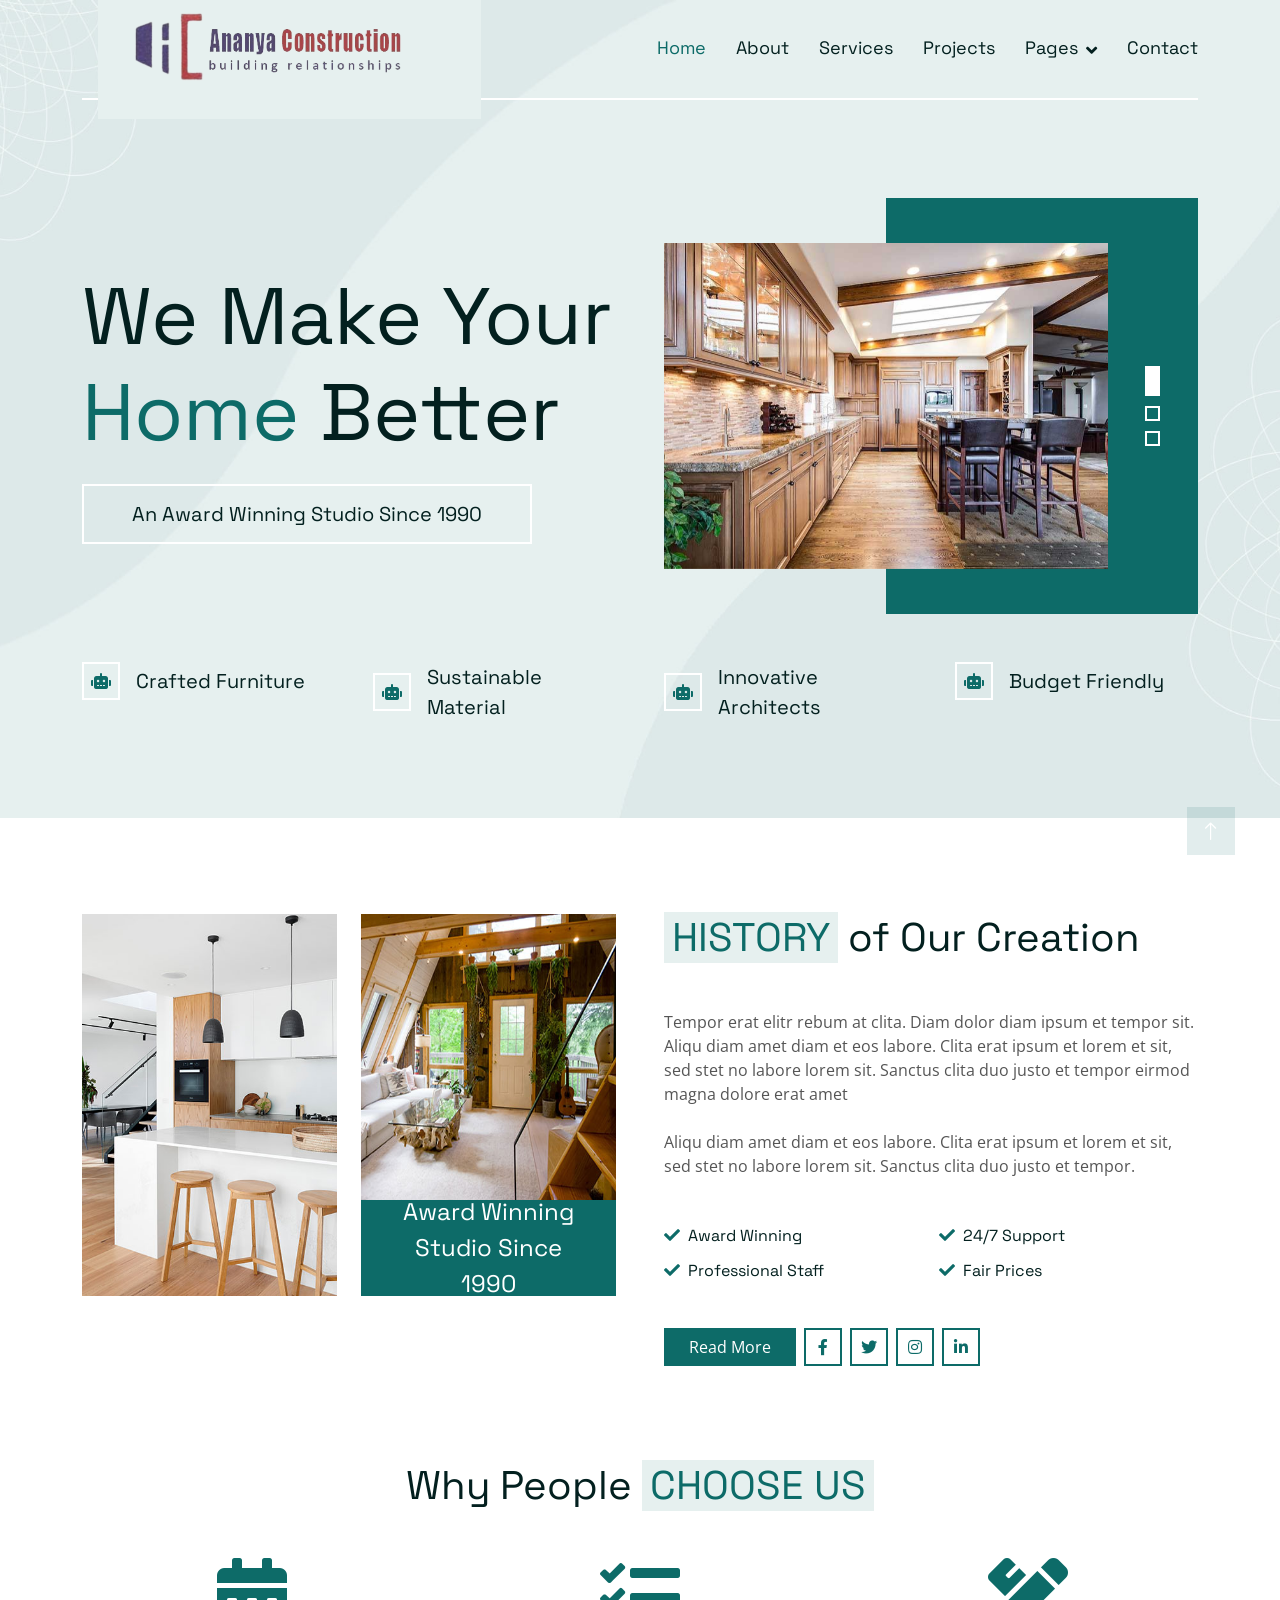
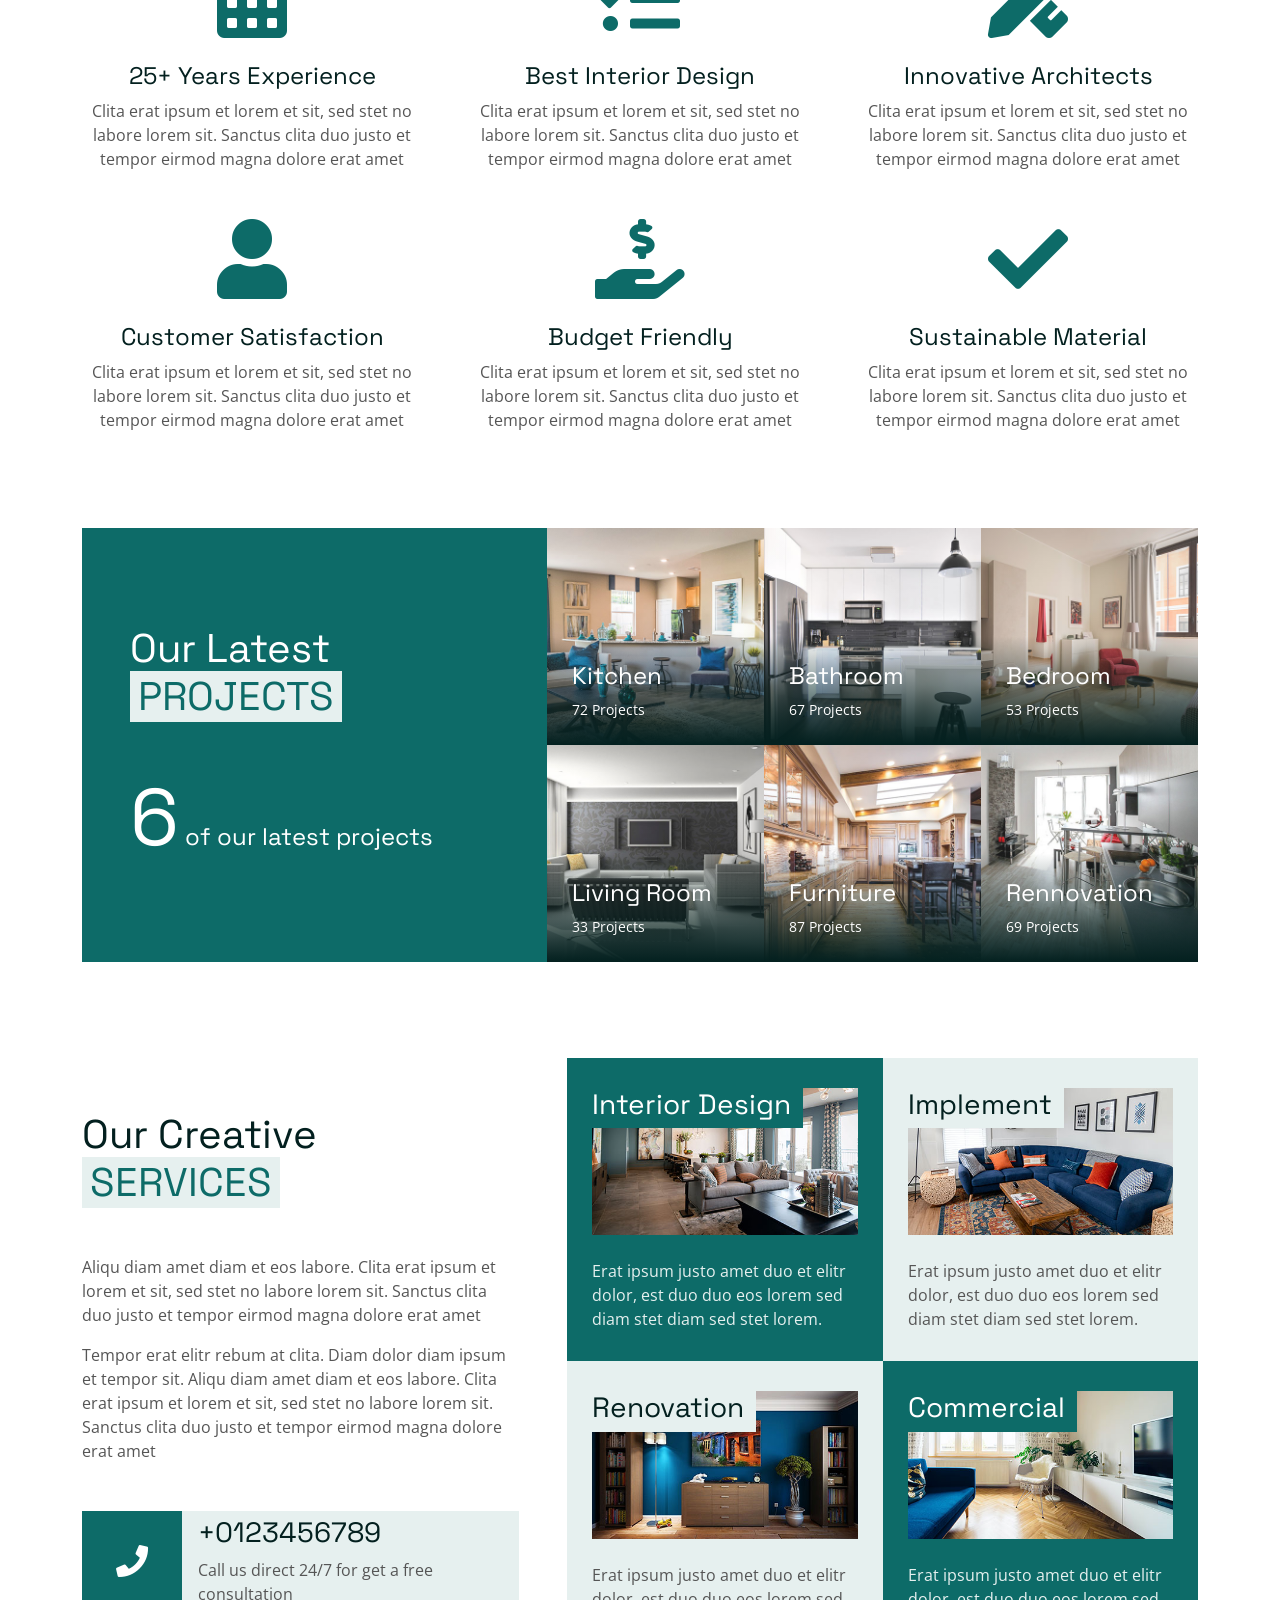
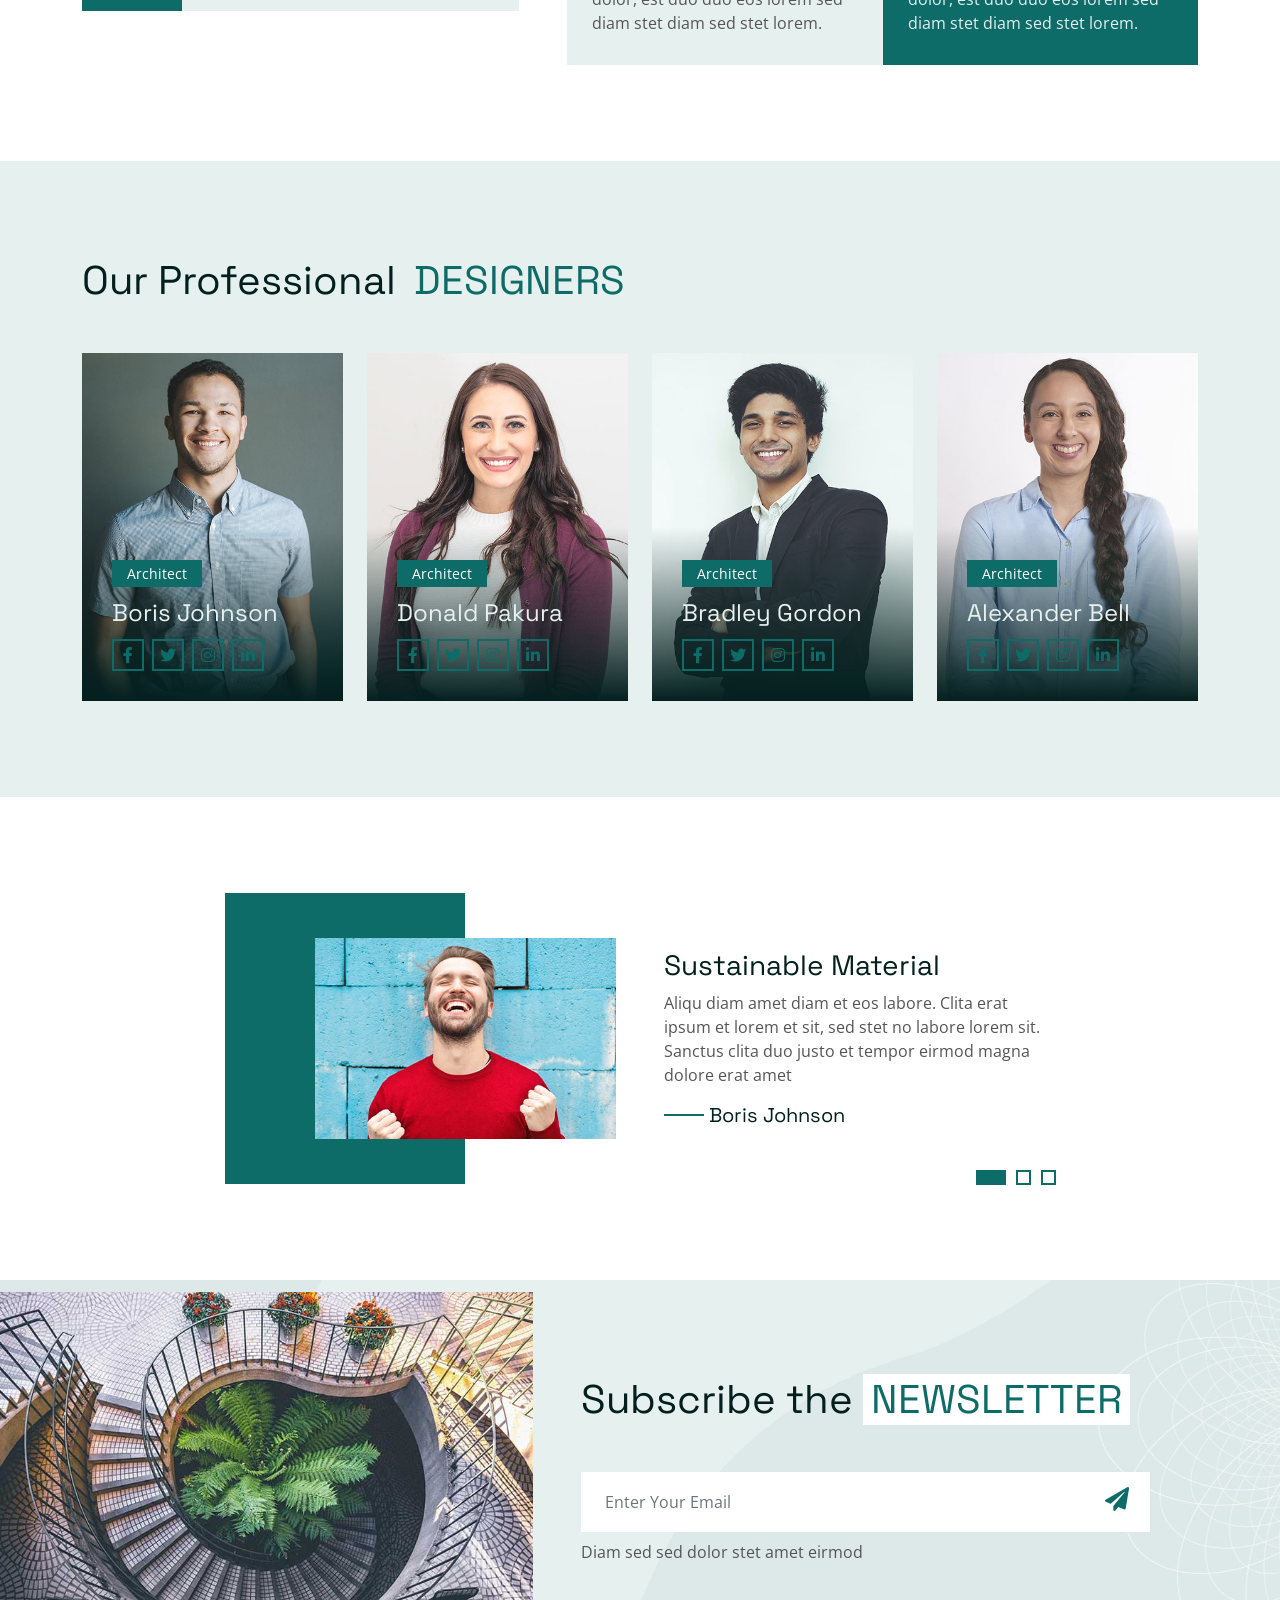
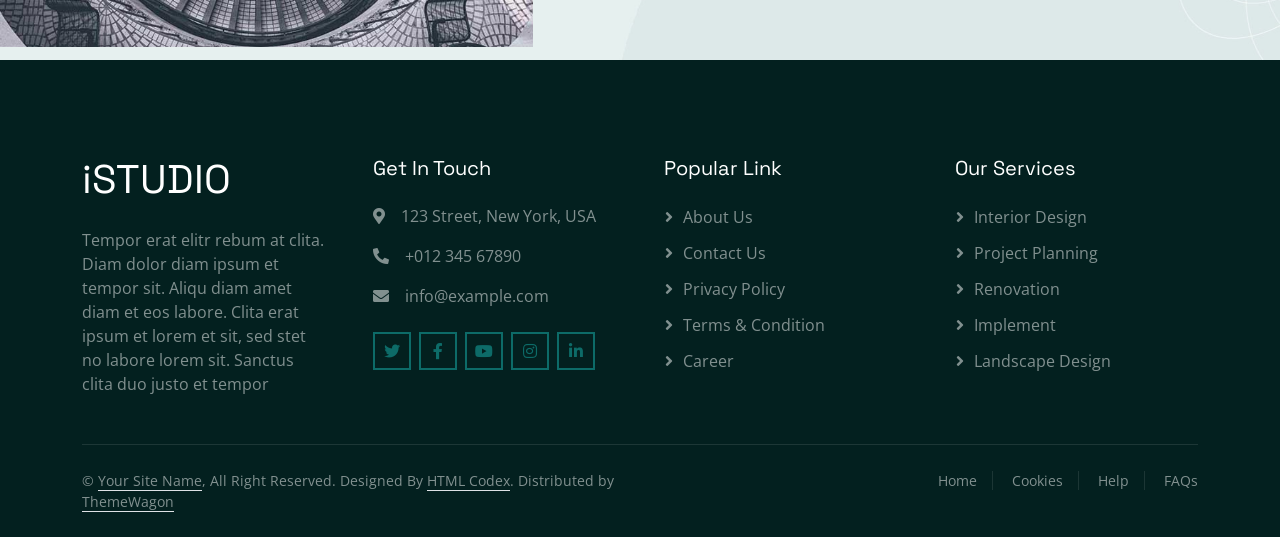
==== index.html @ 88678597 "first commit" ====
<!DOCTYPE html>
<html lang="en">

<head>
    <meta charset="utf-8">
    <title>Ananyaconstruction Website Template Free</title>
    <meta content="width=device-width, initial-scale=1.0" name="viewport">
    <meta content="" name="keywords">
    <meta content="" name="description">

    <!-- Favicon -->
    <link href="img/favicon.ico" rel="icon">

    <!-- Google Web Fonts -->
    <link rel="preconnect" href="https://fonts.googleapis.com">
    <link rel="preconnect" href="https://fonts.gstatic.com" crossorigin>
    <link href="https://fonts.googleapis.com/css2?family=Open+Sans&family=Space+Grotesk&display=swap" rel="stylesheet">

    <!-- Icon Font Stylesheet -->
    <link href="https://cdnjs.cloudflare.com/ajax/libs/font-awesome/5.10.0/css/all.min.css" rel="stylesheet">
    <link href="https://cdn.jsdelivr.net/npm/bootstrap-icons@1.4.1/font/bootstrap-icons.css" rel="stylesheet">

    <!-- Libraries Stylesheet -->
    <link href="lib/animate/animate.min.css" rel="stylesheet">
    <link href="lib/owlcarousel/assets/owl.carousel.min.css" rel="stylesheet">

    <!-- Customized Bootstrap Stylesheet -->
    <link href="css/bootstrap.min.css" rel="stylesheet">

    <!-- Template Stylesheet -->
    <link href="css/style.css" rel="stylesheet">
</head>

<body>
    <!-- Spinner Start -->
    <div id="spinner"
        class="show bg-white position-fixed translate-middle w-100 vh-100 top-50 start-50 d-flex align-items-center justify-content-center">
        <div class="spinner-grow text-primary" style="width: 3rem; height: 3rem;" role="status">
            <span class="sr-only">Loading...</span>
        </div>
    </div>
    <!-- Spinner End -->


    <!-- Navbar Start -->
    <div class="container-fluid sticky-top">
        <div class="container">
            <nav class="navbar log navbar-expand-lg navbar-light border-bottom border-2 border-white ">
                <a href="index.html" class="navbar-brand">
                    <nav class="navbar navbar-light bg-light "
                    <a class="navbar-brand" href="#">
                      <img src="log.png" class="log">
                    </a>
                    </nav>
                   <!--<h1>Ananya Constrution</h1>-->
                </a>
                <button type="button" class="navbar-toggler ms-auto me-0" data-bs-toggle="collapse"
                    data-bs-target="#navbarCollapse">
                    <span class="navbar-toggler-icon"></span>
                </button>
                <div class="collapse navbar-collapse" id="navbarCollapse">
                    <div class="navbar-nav ms-auto">
                        <a href="index.html" class="nav-item nav-link active">Home</a>
                        <a href="about.html" class="nav-item nav-link">About</a>
                        <a href="service.html" class="nav-item nav-link">Services</a>
                        <a href="project.html" class="nav-item nav-link">Projects</a>
                        <div class="nav-item dropdown">
                            <a href="#!" class="nav-link dropdown-toggle" data-bs-toggle="dropdown">Pages</a>
                            <div class="dropdown-menu bg-light mt-2">
                                <a href="feature.html" class="dropdown-item">Features</a>
                                <a href="team.html" class="dropdown-item">Our Team</a>
                                <a href="testimonial.html" class="dropdown-item">Testimonial</a>
                                <a href="404.html" class="dropdown-item">404 Page</a>
                            </div>
                        </div>
                        <a href="contact.html" class="nav-item nav-link">Contact</a>
                    </div>
                </div>
            </nav>
        </div>
    </div>
    <!-- Navbar End -->


    <!-- Hero Start -->
    <div class="container-fluid pb-5 hero-header bg-light mb-5">
        <div class="container py-5">
            <div class="row g-5 align-items-center mb-5">
                <div class="col-lg-6">
                    <h1 class="display-1 mb-4 animated slideInRight">We Make Your <span class="text-primary">Home</span>
                        Better</h1>
                    <h5 class="d-inline-block border border-2 border-white py-3 px-5 mb-0 animated slideInRight">
                        An Award Winning Studio Since 1990</h5>
                </div>
                <div class="col-lg-6">
                    <div class="owl-carousel header-carousel animated fadeIn">
                        <img class="img-fluid" src="img/hero-slider-1.jpg" alt="">
                        <img class="img-fluid" src="img/hero-slider-2.jpg" alt="">
                        <img class="img-fluid" src="img/hero-slider-3.jpg" alt="">
                    </div>
                </div>
            </div>
            <div class="row g-5 animated fadeIn">
                <div class="col-md-6 col-lg-3">
                    <div class="d-flex align-items-center">
                        <div class="flex-shrink-0 btn-square border border-2 border-white me-3">
                            <i class="fa fa-robot text-primary"></i>
                        </div>
                        <h5 class="lh-base mb-0">Crafted Furniture</h5>
                    </div>
                </div>
                <div class="col-md-6 col-lg-3">
                    <div class="d-flex align-items-center">
                        <div class="flex-shrink-0 btn-square border border-2 border-white me-3">
                            <i class="fa fa-robot text-primary"></i>
                        </div>
                        <h5 class="lh-base mb-0">Sustainable Material</h5>
                    </div>
                </div>
                <div class="col-md-6 col-lg-3">
                    <div class="d-flex align-items-center">
                        <div class="flex-shrink-0 btn-square border border-2 border-white me-3">
                            <i class="fa fa-robot text-primary"></i>
                        </div>
                        <h5 class="lh-base mb-0">Innovative Architects</h5>
                    </div>
                </div>
                <div class="col-md-6 col-lg-3">
                    <div class="d-flex align-items-center">
                        <div class="flex-shrink-0 btn-square border border-2 border-white me-3">
                            <i class="fa fa-robot text-primary"></i>
                        </div>
                        <h5 class="lh-base mb-0">Budget Friendly</h5>
                    </div>
                </div>
            </div>
        </div>
    </div>
    <!-- Hero End -->


    <!-- About Start -->
    <div class="container-fluid py-5">
        <div class="container">
            <div class="row g-5">
                <div class="col-lg-6">
                    <div class="row">
                        <div class="col-6 wow fadeIn" data-wow-delay="0.1s">
                            <img class="img-fluid" src="img/about-1.jpg" alt="">
                        </div>
                        <div class="col-6 wow fadeIn" data-wow-delay="0.3s">
                            <img class="img-fluid h-75" src="img/about-2.jpg" alt="">
                            <div class="h-25 d-flex align-items-center text-center bg-primary px-4">
                                <h4 class="text-white lh-base mb-0">Award Winning Studio Since 1990</h4>
                            </div>
                        </div>
                    </div>
                </div>
                <div class="col-lg-6 wow fadeIn" data-wow-delay="0.5s">
                    <h1 class="mb-5"><span class="text-uppercase text-primary bg-light px-2">History</span> of Our
                        Creation</h1>
                    <p class="mb-4">Tempor erat elitr rebum at clita. Diam dolor diam ipsum et tempor sit. Aliqu diam
                        amet diam et eos labore. Clita erat ipsum et lorem et sit, sed stet no labore lorem sit. Sanctus
                        clita duo justo et tempor eirmod magna dolore erat amet</p>
                    <p class="mb-5">Aliqu diam amet diam et eos labore. Clita erat ipsum et lorem et sit, sed stet no
                        labore lorem sit. Sanctus clita duo justo et tempor.</p>
                    <div class="row g-3">
                        <div class="col-sm-6">
                            <h6 class="mb-3"><i class="fa fa-check text-primary me-2"></i>Award Winning</h6>
                            <h6 class="mb-0"><i class="fa fa-check text-primary me-2"></i>Professional Staff</h6>
                        </div>
                        <div class="col-sm-6">
                            <h6 class="mb-3"><i class="fa fa-check text-primary me-2"></i>24/7 Support</h6>
                            <h6 class="mb-0"><i class="fa fa-check text-primary me-2"></i>Fair Prices</h6>
                        </div>
                    </div>
                    <div class="d-flex align-items-center mt-5">
                        <a class="btn btn-primary px-4 me-2" href="#!">Read More</a>
                        <a class="btn btn-outline-primary btn-square border-2 me-2" href="#!"><i
                                class="fab fa-facebook-f"></i></a>
                        <a class="btn btn-outline-primary btn-square border-2 me-2" href="#!"><i
                                class="fab fa-twitter"></i></a>
                        <a class="btn btn-outline-primary btn-square border-2 me-2" href="#!"><i
                                class="fab fa-instagram"></i></a>
                        <a class="btn btn-outline-primary btn-square border-2" href="#!"><i
                                class="fab fa-linkedin-in"></i></a>
                    </div>
                </div>
            </div>
        </div>
    </div>
    <!-- About End -->


    <!-- Feature Start -->
    <div class="container-fluid py-5">
        <div class="container">
            <div class="text-center wow fadeIn" data-wow-delay="0.1s">
                <h1 class="mb-5">Why People <span class="text-uppercase text-primary bg-light px-2">Choose Us</span>
                </h1>
            </div>
            <div class="row g-5 align-items-center text-center">
                <div class="col-md-6 col-lg-4 wow fadeIn" data-wow-delay="0.1s">
                    <i class="fa fa-calendar-alt fa-5x text-primary mb-4"></i>
                    <h4>25+ Years Experience</h4>
                    <p class="mb-0">Clita erat ipsum et lorem et sit, sed stet no labore lorem sit. Sanctus clita duo
                        justo et tempor eirmod magna dolore erat amet</p>
                </div>
                <div class="col-md-6 col-lg-4 wow fadeIn" data-wow-delay="0.3s">
                    <i class="fa fa-tasks fa-5x text-primary mb-4"></i>
                    <h4>Best Interior Design</h4>
                    <p class="mb-0">Clita erat ipsum et lorem et sit, sed stet no labore lorem sit. Sanctus clita duo
                        justo et tempor eirmod magna dolore erat amet</p>
                </div>
                <div class="col-md-6 col-lg-4 wow fadeIn" data-wow-delay="0.5s">
                    <i class="fa fa-pencil-ruler fa-5x text-primary mb-4"></i>
                    <h4>Innovative Architects</h4>
                    <p class="mb-0">Clita erat ipsum et lorem et sit, sed stet no labore lorem sit. Sanctus clita duo
                        justo et tempor eirmod magna dolore erat amet</p>
                </div>
                <div class="col-md-6 col-lg-4 wow fadeIn" data-wow-delay="0.1s">
                    <i class="fa fa-user fa-5x text-primary mb-4"></i>
                    <h4>Customer Satisfaction</h4>
                    <p class="mb-0">Clita erat ipsum et lorem et sit, sed stet no labore lorem sit. Sanctus clita duo
                        justo et tempor eirmod magna dolore erat amet</p>
                </div>
                <div class="col-md-6 col-lg-4 wow fadeIn" data-wow-delay="0.3s">
                    <i class="fa fa-hand-holding-usd fa-5x text-primary mb-4"></i>
                    <h4>Budget Friendly</h4>
                    <p class="mb-0">Clita erat ipsum et lorem et sit, sed stet no labore lorem sit. Sanctus clita duo
                        justo et tempor eirmod magna dolore erat amet</p>
                </div>
                <div class="col-md-6 col-lg-4 wow fadeIn" data-wow-delay="0.5s">
                    <i class="fa fa-check fa-5x text-primary mb-4"></i>
                    <h4>Sustainable Material</h4>
                    <p class="mb-0">Clita erat ipsum et lorem et sit, sed stet no labore lorem sit. Sanctus clita duo
                        justo et tempor eirmod magna dolore erat amet</p>
                </div>
            </div>
        </div>
    </div>
    <!-- Feature End -->


    <!-- Project Start -->
    <div class="container-fluid mt-5">
        <div class="container mt-5">
            <div class="row g-0">
                <div class="col-lg-5 wow fadeIn" data-wow-delay="0.1s">
                    <div class="d-flex flex-column justify-content-center bg-primary h-100 p-5">
                        <h1 class="text-white mb-5">Our Latest <span
                                class="text-uppercase text-primary bg-light px-2">Projects</span></h1>
                        <h4 class="text-white mb-0"><span class="display-1">6</span> of our latest projects</h4>
                    </div>
                </div>
                <div class="col-lg-7">
                    <div class="row g-0">
                        <div class="col-md-6 col-lg-4 wow fadeIn" data-wow-delay="0.2s">
                            <div class="project-item position-relative overflow-hidden">
                                <img class="img-fluid w-100" src="img/project-1.jpg" alt="">
                                <a class="project-overlay text-decoration-none" href="#!">
                                    <h4 class="text-white">Kitchen</h4>
                                    <small class="text-white">72 Projects</small>
                                </a>
                            </div>
                        </div>
                        <div class="col-md-6 col-lg-4 wow fadeIn" data-wow-delay="0.3s">
                            <div class="project-item position-relative overflow-hidden">
                                <img class="img-fluid w-100" src="img/project-2.jpg" alt="">
                                <a class="project-overlay text-decoration-none" href="#!">
                                    <h4 class="text-white">Bathroom</h4>
                                    <small class="text-white">67 Projects</small>
                                </a>
                            </div>
                        </div>
                        <div class="col-md-6 col-lg-4 wow fadeIn" data-wow-delay="0.4s">
                            <div class="project-item position-relative overflow-hidden">
                                <img class="img-fluid w-100" src="img/project-3.jpg" alt="">
                                <a class="project-overlay text-decoration-none" href="#!">
                                    <h4 class="text-white">Bedroom</h4>
                                    <small class="text-white">53 Projects</small>
                                </a>
                            </div>
                        </div>
                        <div class="col-md-6 col-lg-4 wow fadeIn" data-wow-delay="0.5s">
                            <div class="project-item position-relative overflow-hidden">
                                <img class="img-fluid w-100" src="img/project-4.jpg" alt="">
                                <a class="project-overlay text-decoration-none" href="#!">
                                    <h4 class="text-white">Living Room</h4>
                                    <small class="text-white">33 Projects</small>
                                </a>
                            </div>
                        </div>
                        <div class="col-md-6 col-lg-4 wow fadeIn" data-wow-delay="0.6s">
                            <div class="project-item position-relative overflow-hidden">
                                <img class="img-fluid w-100" src="img/project-5.jpg" alt="">
                                <a class="project-overlay text-decoration-none" href="#!">
                                    <h4 class="text-white">Furniture</h4>
                                    <small class="text-white">87 Projects</small>
                                </a>
                            </div>
                        </div>
                        <div class="col-md-6 col-lg-4 wow fadeIn" data-wow-delay="0.7s">
                            <div class="project-item position-relative overflow-hidden">
                                <img class="img-fluid w-100" src="img/project-6.jpg" alt="">
                                <a class="project-overlay text-decoration-none" href="#!">
                                    <h4 class="text-white">Rennovation</h4>
                                    <small class="text-white">69 Projects</small>
                                </a>
                            </div>
                        </div>
                    </div>
                </div>
            </div>
        </div>
    </div>
    <!-- Project End -->


    <!-- Service Start -->
    <div class="container-fluid py-5">
        <div class="container py-5">
            <div class="row g-5 align-items-center">
                <div class="col-lg-5 wow fadeIn" data-wow-delay="0.1s">
                    <h1 class="mb-5">Our Creative <span
                            class="text-uppercase text-primary bg-light px-2">Services</span></h1>
                    <p>Aliqu diam
                        amet diam et eos labore. Clita erat ipsum et lorem et sit, sed stet no labore lorem sit. Sanctus
                        clita duo justo et tempor eirmod magna dolore erat amet</p>
                    <p class="mb-5">Tempor erat elitr rebum at clita. Diam dolor diam ipsum et tempor sit. Aliqu diam
                        amet diam et eos labore. Clita erat ipsum et lorem et sit, sed stet no labore lorem sit. Sanctus
                        clita duo justo et tempor eirmod magna dolore erat amet</p>
                    <div class="d-flex align-items-center bg-light">
                        <div class="btn-square flex-shrink-0 bg-primary" style="width: 100px; height: 100px;">
                            <i class="fa fa-phone fa-2x text-white"></i>
                        </div>
                        <div class="px-3">
                            <h3>+0123456789</h3>
                            <span>Call us direct 24/7 for get a free consultation</span>
                        </div>
                    </div>
                </div>
                <div class="col-lg-7">
                    <div class="row g-0">
                        <div class="col-md-6 wow fadeIn" data-wow-delay="0.2s">
                            <div class="service-item h-100 d-flex flex-column justify-content-center bg-primary">
                                <a href="#!" class="service-img position-relative mb-4">
                                    <img class="img-fluid w-100" src="img/service-1.jpg" alt="">
                                    <h3>Interior Design</h3>
                                </a>
                                <p class="mb-0">Erat ipsum justo amet duo et elitr dolor, est duo duo eos lorem sed diam
                                    stet diam sed stet lorem.</p>
                            </div>
                        </div>
                        <div class="col-md-6 wow fadeIn" data-wow-delay="0.4s">
                            <div class="service-item h-100 d-flex flex-column justify-content-center bg-light">
                                <a href="#!" class="service-img position-relative mb-4">
                                    <img class="img-fluid w-100" src="img/service-2.jpg" alt="">
                                    <h3>Implement</h3>
                                </a>
                                <p class="mb-0">Erat ipsum justo amet duo et elitr dolor, est duo duo eos lorem sed diam
                                    stet diam sed stet lorem.</p>
                            </div>
                        </div>
                        <div class="col-md-6 wow fadeIn" data-wow-delay="0.6s">
                            <div class="service-item h-100 d-flex flex-column justify-content-center bg-light">
                                <a href="#!" class="service-img position-relative mb-4">
                                    <img class="img-fluid w-100" src="img/service-3.jpg" alt="">
                                    <h3>Renovation</h3>
                                </a>
                                <p class="mb-0">Erat ipsum justo amet duo et elitr dolor, est duo duo eos lorem sed diam
                                    stet diam sed stet lorem.</p>
                            </div>
                        </div>
                        <div class="col-md-6 wow fadeIn" data-wow-delay="0.8s">
                            <div class="service-item h-100 d-flex flex-column justify-content-center bg-primary">
                                <a href="#!" class="service-img position-relative mb-4">
                                    <img class="img-fluid w-100" src="img/service-4.jpg" alt="">
                                    <h3>Commercial</h3>
                                </a>
                                <p class="mb-0">Erat ipsum justo amet duo et elitr dolor, est duo duo eos lorem sed diam
                                    stet diam sed stet lorem.</p>
                            </div>
                        </div>
                    </div>
                </div>
            </div>
        </div>
    </div>
    <!-- Service End -->


    <!-- Team Start -->
    <div class="container-fluid bg-light py-5">
        <div class="container py-5">
            <h1 class="mb-5">Our Professional <span class="text-uppercase text-primary bg-light px-2">Designers</span>
            </h1>
            <div class="row g-4">
                <div class="col-md-6 col-lg-3 wow fadeIn" data-wow-delay="0.1s">
                    <div class="team-item position-relative overflow-hidden">
                        <img class="img-fluid w-100" src="img/team-1.jpg" alt="">
                        <div class="team-overlay">
                            <small class="mb-2">Architect</small>
                            <h4 class="lh-base text-light">Boris Johnson</h4>
                            <div class="d-flex justify-content-center">
                                <a class="btn btn-outline-primary btn-sm-square border-2 me-2" href="#!">
                                    <i class="fab fa-facebook-f"></i>
                                </a>
                                <a class="btn btn-outline-primary btn-sm-square border-2 me-2" href="#!">
                                    <i class="fab fa-twitter"></i>
                                </a>
                                <a class="btn btn-outline-primary btn-sm-square border-2 me-2" href="#!">
                                    <i class="fab fa-instagram"></i>
                                </a>
                                <a class="btn btn-outline-primary btn-sm-square border-2 me-2" href="#!">
                                    <i class="fab fa-linkedin-in"></i>
                                </a>
                            </div>
                        </div>
                    </div>
                </div>
                <div class="col-md-6 col-lg-3 wow fadeIn" data-wow-delay="0.3s">
                    <div class="team-item position-relative overflow-hidden">
                        <img class="img-fluid w-100" src="img/team-2.jpg" alt="">
                        <div class="team-overlay">
                            <small class="mb-2">Architect</small>
                            <h4 class="lh-base text-light">Donald Pakura</h4>
                            <div class="d-flex justify-content-center">
                                <a class="btn btn-outline-primary btn-sm-square border-2 me-2" href="#!">
                                    <i class="fab fa-facebook-f"></i>
                                </a>
                                <a class="btn btn-outline-primary btn-sm-square border-2 me-2" href="#!">
                                    <i class="fab fa-twitter"></i>
                                </a>
                                <a class="btn btn-outline-primary btn-sm-square border-2 me-2" href="#!">
                                    <i class="fab fa-instagram"></i>
                                </a>
                                <a class="btn btn-outline-primary btn-sm-square border-2 me-2" href="#!">
                                    <i class="fab fa-linkedin-in"></i>
                                </a>
                            </div>
                        </div>
                    </div>
                </div>
                <div class="col-md-6 col-lg-3 wow fadeIn" data-wow-delay="0.5s">
                    <div class="team-item position-relative overflow-hidden">
                        <img class="img-fluid w-100" src="img/team-3.jpg" alt="">
                        <div class="team-overlay">
                            <small class="mb-2">Architect</small>
                            <h4 class="lh-base text-light">Bradley Gordon</h4>
                            <div class="d-flex justify-content-center">
                                <a class="btn btn-outline-primary btn-sm-square border-2 me-2" href="#!">
                                    <i class="fab fa-facebook-f"></i>
                                </a>
                                <a class="btn btn-outline-primary btn-sm-square border-2 me-2" href="#!">
                                    <i class="fab fa-twitter"></i>
                                </a>
                                <a class="btn btn-outline-primary btn-sm-square border-2 me-2" href="#!">
                                    <i class="fab fa-instagram"></i>
                                </a>
                                <a class="btn btn-outline-primary btn-sm-square border-2 me-2" href="#!">
                                    <i class="fab fa-linkedin-in"></i>
                                </a>
                            </div>
                        </div>
                    </div>
                </div>
                <div class="col-md-6 col-lg-3 wow fadeIn" data-wow-delay="0.7s">
                    <div class="team-item position-relative overflow-hidden">
                        <img class="img-fluid w-100" src="img/team-4.jpg" alt="">
                        <div class="team-overlay">
                            <small class="mb-2">Architect</small>
                            <h4 class="lh-base text-light">Alexander Bell</h4>
                            <div class="d-flex justify-content-center">
                                <a class="btn btn-outline-primary btn-sm-square border-2 me-2" href="#!">
                                    <i class="fab fa-facebook-f"></i>
                                </a>
                                <a class="btn btn-outline-primary btn-sm-square border-2 me-2" href="#!">
                                    <i class="fab fa-twitter"></i>
                                </a>
                                <a class="btn btn-outline-primary btn-sm-square border-2 me-2" href="#!">
                                    <i class="fab fa-instagram"></i>
                                </a>
                                <a class="btn btn-outline-primary btn-sm-square border-2 me-2" href="#!">
                                    <i class="fab fa-linkedin-in"></i>
                                </a>
                            </div>
                        </div>
                    </div>
                </div>
            </div>
        </div>
    </div>
    <!-- Team End -->


    <!-- Testimonial Start -->
    <div class="container-xxl py-5">
        <div class="container py-5">
            <div class="row justify-content-center">
                <div class="col-md-12 col-lg-9">
                    <div class="owl-carousel testimonial-carousel wow fadeIn" data-wow-delay="0.2s">
                        <div class="testimonial-item">
                            <div class="row g-5 align-items-center">
                                <div class="col-md-6">
                                    <div class="testimonial-img">
                                        <img class="img-fluid" src="img/testimonial-1.jpg" alt="">
                                    </div>
                                </div>
                                <div class="col-md-6">
                                    <div class="testimonial-text pb-5 pb-md-0">
                                        <h3>Sustainable Material</h3>
                                        <p>Aliqu diam amet diam et eos labore. Clita erat ipsum et lorem et sit, sed
                                            stet no labore lorem sit. Sanctus clita duo justo et tempor eirmod magna
                                            dolore erat
                                            amet</p>
                                        <h5 class="mb-0">Boris Johnson</h5>
                                    </div>
                                </div>
                            </div>
                        </div>
                        <div class="testimonial-item">
                            <div class="row g-5 align-items-center">
                                <div class="col-md-6">
                                    <div class="testimonial-img">
                                        <img class="img-fluid" src="img/testimonial-2.jpg" alt="">
                                    </div>
                                </div>
                                <div class="col-md-6">
                                    <div class="testimonial-text pb-5 pb-md-0">
                                        <h3>Customer Satisfaction</h3>
                                        <p>Clita erat ipsum et lorem et sit, sed
                                            stet no labore lorem sit. Sanctus clita duo justo et tempor eirmod magna
                                            dolore erat
                                            amet</p>
                                        <h5 class="mb-0">Alexander Bell</h5>
                                    </div>
                                </div>
                            </div>
                        </div>
                        <div class="testimonial-item">
                            <div class="row g-5 align-items-center">
                                <div class="col-md-6">
                                    <div class="testimonial-img">
                                        <img class="img-fluid" src="img/testimonial-3.jpg" alt="">
                                    </div>
                                </div>
                                <div class="col-md-6">
                                    <div class="testimonial-text pb-5 pb-md-0">
                                        <h3>Budget Friendly</h3>
                                        <p>Diam amet diam et eos labore. Clita erat ipsum et lorem et sit, sed
                                            stet no labore lorem sit. Sanctus clita duo justo et tempor eirmod magna
                                            dolore erat
                                            amet</p>
                                        <h5 class="mb-0">Bradley Gordon</h5>
                                    </div>
                                </div>
                            </div>
                        </div>
                    </div>
                </div>
            </div>
        </div>
    </div>
    <!-- Testimonial End -->


    <!-- Newsletter Start -->
    <div class="container-fluid bg-primary newsletter p-0">
        <div class="container p-0">
            <div class="row g-0 align-items-center">
                <div class="col-md-5 ps-lg-0 text-start wow fadeIn" data-wow-delay="0.2s">
                    <img class="img-fluid w-100" src="img/newsletter.jpg" alt="">
                </div>
                <div class="col-md-7 py-5 newsletter-text wow fadeIn" data-wow-delay="0.5s">
                    <div class="p-5">
                        <h1 class="mb-5">Subscribe the <span
                                class="text-uppercase text-primary bg-white px-2">Newsletter</span></h1>
                        <div class="position-relative w-100 mb-2">
                            <input class="form-control border-0 w-100 ps-4 pe-5" type="text"
                                placeholder="Enter Your Email" style="height: 60px;">
                            <button type="button" class="btn shadow-none position-absolute top-0 end-0 mt-2 me-2"><i
                                    class="fa fa-paper-plane text-primary fs-4"></i></button>
                        </div>
                        <p class="mb-0">Diam sed sed dolor stet amet eirmod</p>
                    </div>
                </div>
            </div>
        </div>
    </div>
    <!-- Newsletter End -->


    <!-- Footer Start -->
    <div class="container-fluid bg-dark text-white-50 footer pt-5">
        <div class="container py-5">
            <div class="row g-5">
                <div class="col-md-6 col-lg-3 wow fadeIn" data-wow-delay="0.1s">
                    <a href="index.html" class="d-inline-block mb-3">
                        <h1 class="text-white">iSTUDIO</h1>
                    </a>
                    <p class="mb-0">Tempor erat elitr rebum at clita. Diam dolor diam ipsum et tempor sit. Aliqu diam
                        amet diam et eos labore. Clita erat ipsum et lorem et sit, sed stet no labore lorem sit. Sanctus
                        clita duo justo et tempor</p>
                </div>
                <div class="col-md-6 col-lg-3 wow fadeIn" data-wow-delay="0.3s">
                    <h5 class="text-white mb-4">Get In Touch</h5>
                    <p><i class="fa fa-map-marker-alt me-3"></i>123 Street, New York, USA</p>
                    <p><i class="fa fa-phone-alt me-3"></i>+012 345 67890</p>
                    <p><i class="fa fa-envelope me-3"></i>info@example.com</p>
                    <div class="d-flex pt-2">
                        <a class="btn btn-outline-primary btn-square border-2 me-2" href="#!"><i
                                class="fab fa-twitter"></i></a>
                        <a class="btn btn-outline-primary btn-square border-2 me-2" href="#!"><i
                                class="fab fa-facebook-f"></i></a>
                        <a class="btn btn-outline-primary btn-square border-2 me-2" href="#!"><i
                                class="fab fa-youtube"></i></a>
                        <a class="btn btn-outline-primary btn-square border-2 me-2" href="#!"><i
                                class="fab fa-instagram"></i></a>
                        <a class="btn btn-outline-primary btn-square border-2 me-2" href="#!"><i
                                class="fab fa-linkedin-in"></i></a>
                    </div>
                </div>
                <div class="col-md-6 col-lg-3 wow fadeIn" data-wow-delay="0.5s">
                    <h5 class="text-white mb-4">Popular Link</h5>
                    <a class="btn btn-link" href="#!">About Us</a>
                    <a class="btn btn-link" href="#!">Contact Us</a>
                    <a class="btn btn-link" href="#!">Privacy Policy</a>
                    <a class="btn btn-link" href="#!">Terms & Condition</a>
                    <a class="btn btn-link" href="#!">Career</a>
                </div>
                <div class="col-md-6 col-lg-3 wow fadeIn" data-wow-delay="0.7s">
                    <h5 class="text-white mb-4">Our Services</h5>
                    <a class="btn btn-link" href="#!">Interior Design</a>
                    <a class="btn btn-link" href="#!">Project Planning</a>
                    <a class="btn btn-link" href="#!">Renovation</a>
                    <a class="btn btn-link" href="#!">Implement</a>
                    <a class="btn btn-link" href="#!">Landscape Design</a>
                </div>
            </div>
        </div>
        <div class="container wow fadeIn" data-wow-delay="0.1s">
            <div class="copyright">
                <div class="row">
                    <div class="col-md-6 text-center text-md-start mb-3 mb-md-0">
                        &copy; <a class="border-bottom" href="#!">Your Site Name</a>, All Right Reserved.

                        <!--/*** This template is free as long as you keep the below author’s credit link/attribution link/backlink. ***/-->
                        <!--/*** If you'd like to use the template without the below author’s credit link/attribution link/backlink, ***/-->
                        <!--/*** you can purchase the Credit Removal License from "https://htmlcodex.com/credit-removal". ***/-->
                        Designed By <a class="border-bottom" href="https://htmlcodex.com">HTML Codex</a>. Distributed by
                        <a class="border-bottom" href="https://themewagon.com" target="_blank">ThemeWagon</a>
                    </div>
                    <div class="col-md-6 text-center text-md-end">
                        <div class="footer-menu">
                            <a href="#!">Home</a>
                            <a href="#!">Cookies</a>
                            <a href="#!">Help</a>
                            <a href="#!">FAQs</a>
                        </div>
                    </div>
                </div>
            </div>
        </div>
    </div>
    <!-- Footer End -->


    <!-- Back to Top -->
    <a href="#!" class="btn btn-lg btn-primary btn-lg-square back-to-top"><i class="bi bi-arrow-up"></i></a>


    <!-- JavaScript Libraries -->
    <script src="https://ajax.googleapis.com/ajax/libs/jquery/3.6.1/jquery.min.js"></script>
    <script src="https://cdn.jsdelivr.net/npm/bootstrap@5.0.0/dist/js/bootstrap.bundle.min.js"></script>
    <script src="lib/wow/wow.min.js"></script>
    <script src="lib/easing/easing.min.js"></script>
    <script src="lib/waypoints/waypoints.min.js"></script>
    <script src="lib/owlcarousel/owl.carousel.min.js"></script>

    <!-- Template Javascript -->
    <script src="js/main.js"></script>
</body>

</html>
---- css/style.css ----
/********** Template CSS **********/

/*** Spinner ***/
#spinner {
    opacity: 0;
    visibility: hidden;
    transition: opacity .5s ease-out, visibility 0s linear .5s;
    z-index: 99999;
}

#spinner.show {
    transition: opacity .5s ease-out, visibility 0s linear 0s;
    visibility: visible;
    opacity: 1;
}

.back-to-top {
    position: fixed;
    display: none;
    right: 45px;
    bottom: 45px;
    z-index: 99;
}

/*** Button ***/
.btn {
    transition: .5s;
}

.btn-square {
    width: 38px;
    height: 38px;
}

.btn-sm-square {
    width: 32px;
    height: 32px;
}

.btn-lg-square {
    width: 48px;
    height: 48px;
}

.btn-square,
.btn-sm-square,
.btn-lg-square {
    padding: 0;
    display: flex;
    align-items: center;
    justify-content: center;
    font-weight: normal;
}


/*** Navbar ***/
.sticky-top {
    top: -150px;
    transition: .5s;
}

.navbar {
    padding: 15px 0;
    font-family: "Space Grotesk", sans-serif;
    font-size: 18px;
}

.navbar .navbar-nav .nav-link {
    margin-left: 30px;
    padding: 0;
    outline: none;
    color: var(--bs-dark);
}

.navbar .navbar-nav .nav-link:hover,
.navbar .navbar-nav .nav-link.active {
    color: var(--bs-primary)
}

.navbar .dropdown-toggle::after {
    border: none;
    content: "\f107";
    font-family: "Font Awesome 5 Free";
    font-weight: 900;
    vertical-align: middle;
    margin-left: 8px;
}

.navbar .dropdown-menu .dropdown-item:hover,
.navbar .dropdown-menu .dropdown-item.active {
    color: var(--bs-white);
    background: var(--bs-primary);
}

.log {
    height: 100px;
    width: ;
}

@media (max-width: 991.98px) {
    .navbar .navbar-nav .nav-link .log {
        margin-left: 0;
        padding: 10px 0;
    }
}

@media (min-width: 992px) {
    .navbar .nav-item .dropdown-menu {
        display: block;
        border: none;
        margin-top: 0;
        top: 150%;
        opacity: 0;
        visibility: hidden;
        transition: .5s;
    }

    .navbar .nav-item:hover .dropdown-menu {
        top: 100%;
        visibility: visible;
        transition: .5s;
        opacity: 1;
    }
}


/*** Hero Header ***/
.hero-header {
    margin-top: -100px;
    padding-top: 150px;
    background: url(../img/hero-bg.jpg) top center no-repeat;
    background-size: cover;
}

.hero-header .breadcrumb-item+.breadcrumb-item::before {
    color: var(--light);
}

.header-carousel {
    position: relative;
    padding: 45px 90px 45px 0;
}

.header-carousel::before {
    position: absolute;
    content: "";
    top: 0;
    right: 0;
    width: calc(50% + 45px);
    height: 100%;
    background: var(--bs-primary);
    z-index: -1;
}

.header-carousel .owl-dots {
    position: absolute;
    top: 50%;
    right: 38px;
    transform: translateY(-50%);
    display: flex;
    flex-direction: column;
    align-items: center;
    justify-content: center;
}

.header-carousel .owl-dot {
    position: relative;
    display: inline-block;
    margin: 5px 0;
    width: 15px;
    height: 15px;
    border: 2px solid var(--bs-white);
    transition: .5s;
}

.header-carousel .owl-dot.active {
    height: 30px;
    background: var(--bs-white);
}


/*** About ***/
.about-img {
    position: relative;
    overflow: hidden;
}

.about-img::after {
    position: absolute;
    content: "";
    width: 100%;
    height: 100%;
    top: 0;
    left: 0;
    background: url(../img/bg-about-img.png) top left no-repeat;
    background-size: contain;
}


/*** Project ***/
.project-item img {
    transition: .5s;
}
  
.project-item:hover img {
    transform: scale(1.2);
}
  
.project-overlay {
    position: absolute;
    padding: 25px;
    width: 100%;
    height: 100%;
    top: 0;
    left: 0;
    display: flex;
    flex-direction: column;
    align-items: flex-start;
    justify-content: flex-end;
    background: linear-gradient(rgba(255, 255, 255, .1) 50%, var(--bs-dark));
    z-index: 1;
}


/*** Service ***/
.service-item {
    position: relative;
    padding: 30px 25px;
    transition: .5s;
}

.service-item.bg-primary:hover {
    background: var(--bs-light) !important;
}

.service-item.bg-primary p {
    color: var(--bs-light);
    transition: .5s;
}

.service-item.bg-primary:hover p {
    color: var(--bs-secondary);
}

.service-item.bg-light:hover {
    background: var(--bs-primary) !important;
}

.service-item.bg-light p {
    color: var(--bs-secondary);
    transition: .5s;
}

.service-item.bg-light:hover p {
    color: var(--bs-light);
}


.service-item .service-img h3 {
    position: absolute;
    top: 0;
    left: 0;
    padding: 0 12px 7px 0;
}

.service-item.bg-primary .service-img h3 {
    background: var(--bs-primary);
    color: var(--bs-white);
    transition: .5s;
}

.service-item.bg-primary:hover .service-img h3 {
    background: var(--bs-light);
    color: var(--bs-dark);
}

.service-item.bg-light .service-img h3 {
    background: var(--bs-light);
    color: var(--bs-dark);
    transition: .5s;
}

.service-item.bg-light:hover .service-img h3 {
    background: var(--bs-primary);
    color: var(--bs-white);
}


/*** Our Team ***/
.team-item img {
    transition: .5s;
}
  
.team-item:hover img {
    transform: scale(1.2);
}
  
.team-overlay {
    position: absolute;
    padding: 30px;
    width: 100%;
    height: 100%;
    top: 0;
    left: 0;
    display: flex;
    flex-direction: column;
    align-items: flex-start;
    justify-content: flex-end;
    background: linear-gradient(rgba(255, 255, 255, .1) 50%, var(--bs-dark));
    z-index: 1;
}

.team-overlay small {
    display: inline-block;
    padding: 3px 15px;
    color: var(--bs-white);
    background: var(--bs-primary);
}


/*** Testimonial ***/
.testimonial-img {
    position: relative;
    padding: 45px 0 45px 90px;
}

.testimonial-img::before {
    position: absolute;
    content: "";
    top: 0;
    left: 0;
    width: calc(50% + 45px);
    height: 100%;
    background: var(--bs-primary);
    z-index: -1;
}

.testimonial-text h5 {
    position: relative;
    padding-left: 45px;
}

.testimonial-text h5::before {
    position: absolute;
    content: "";
    top: 50%;
    left: 0;
    transform: translateY(-50%);
    width: 40px;
    height: 2px;
    background: var(--bs-primary);
}

.testimonial-carousel .owl-dots {
    position: absolute;
    height: 17px;
    bottom: 0;
    right: 0;
    left: auto;
}

.testimonial-carousel .owl-dot {
    position: relative;
    display: inline-block;
    margin-left: 10px;
    width: 15px;
    height: 15px;
    background: var(--bs-white);
    border: 2px solid var(--bs-primary);
    transition: .5s;
}

.testimonial-carousel .owl-dot.active {
    width: 30px;
    background: var(--bs-primary);
}

@media (max-width: 768px) {
    .testimonial-carousel .owl-dots {
        left: 0;
        right: auto;
    }

    .testimonial-carousel .owl-dot {
        margin-right: 10px;
        margin-left: 0;
    }
}


/*** Newsletter ***/
.newsletter {
    background: url(../img/hero-bg.jpg) bottom right no-repeat;
    background-size: cover;
}

@media (min-width: 992px) {
    .newsletter .container {
        max-width: 100% !important;
    }

    .newsletter .newsletter-text  {
        padding-right: calc(((100% - 960px) / 2) + .75rem);
    }
}

@media (min-width: 1200px) {
    .newsletter .newsletter-text  {
        padding-right: calc(((100% - 1140px) / 2) + .75rem);
    }
}

@media (min-width: 1400px) {
    .newsletter .newsletter-text  {
        padding-right: calc(((100% - 1320px) / 2) + .75rem);
    }
}


/*** Footer ***/
.footer .btn.btn-link {
    display: block;
    margin-bottom: 10px;
    padding: 0;
    text-align: left;
    color: rgba(255,255,255,.5);
    font-weight: normal;
    transition: .3s;
}

.footer .btn.btn-link:hover {
    color: var(--bs-white);
    letter-spacing: 1px;
    box-shadow: none;
}

.footer .btn.btn-link::before {
    position: relative;
    content: "\f105";
    font-family: "Font Awesome 5 Free";
    font-weight: 900;
    margin-right: 10px;
}

.footer .copyright {
    padding: 25px 0;
    font-size: 14px;
    border-top: 1px solid rgba(256, 256, 256, .1);
}

.footer .copyright a {
    color: rgba(255,255,255,.5);
}

.footer .copyright a:hover {
    color: var(--bs-white);
}

.footer .footer-menu a {
    margin-right: 15px;
    padding-right: 15px;
    border-right: 1px solid rgba(255, 255, 255, .1);
}

.footer .footer-menu a:last-child {
    margin-right: 0;
    padding-right: 0;
    border-right: none;
}
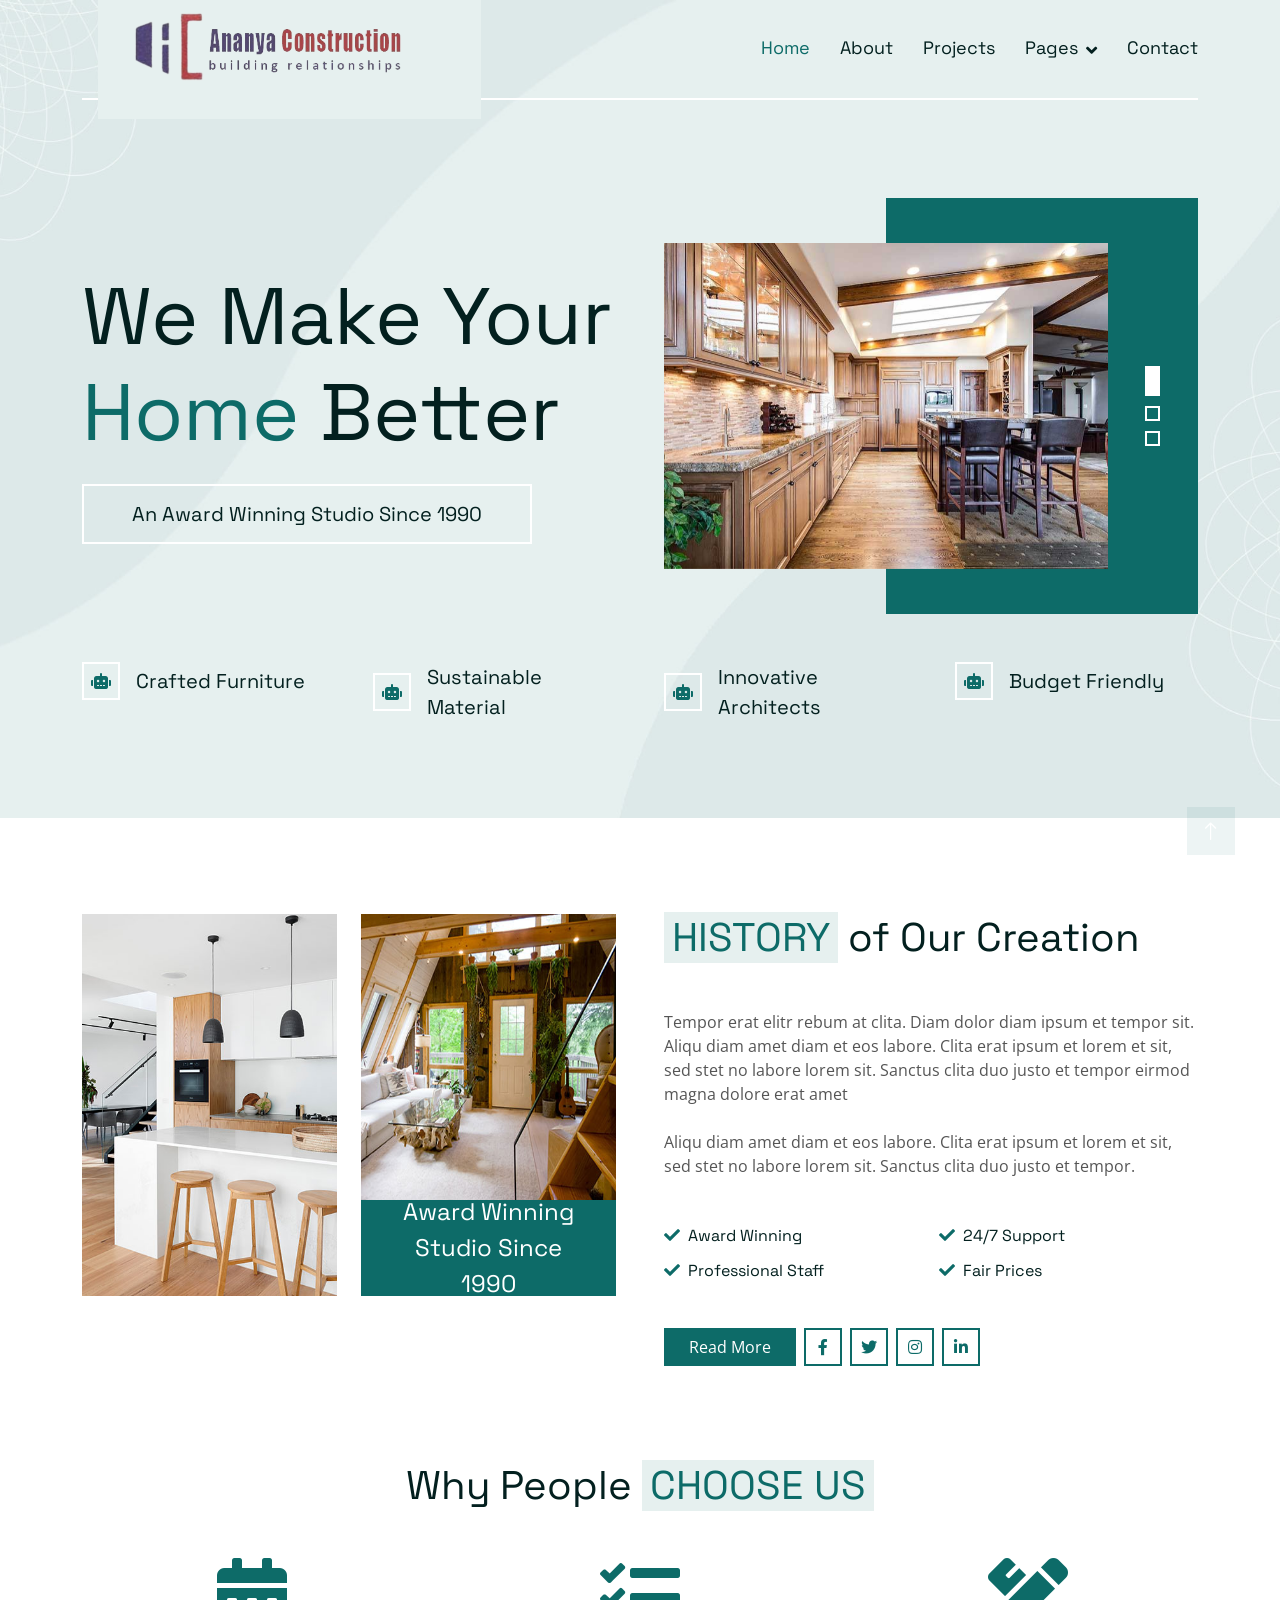
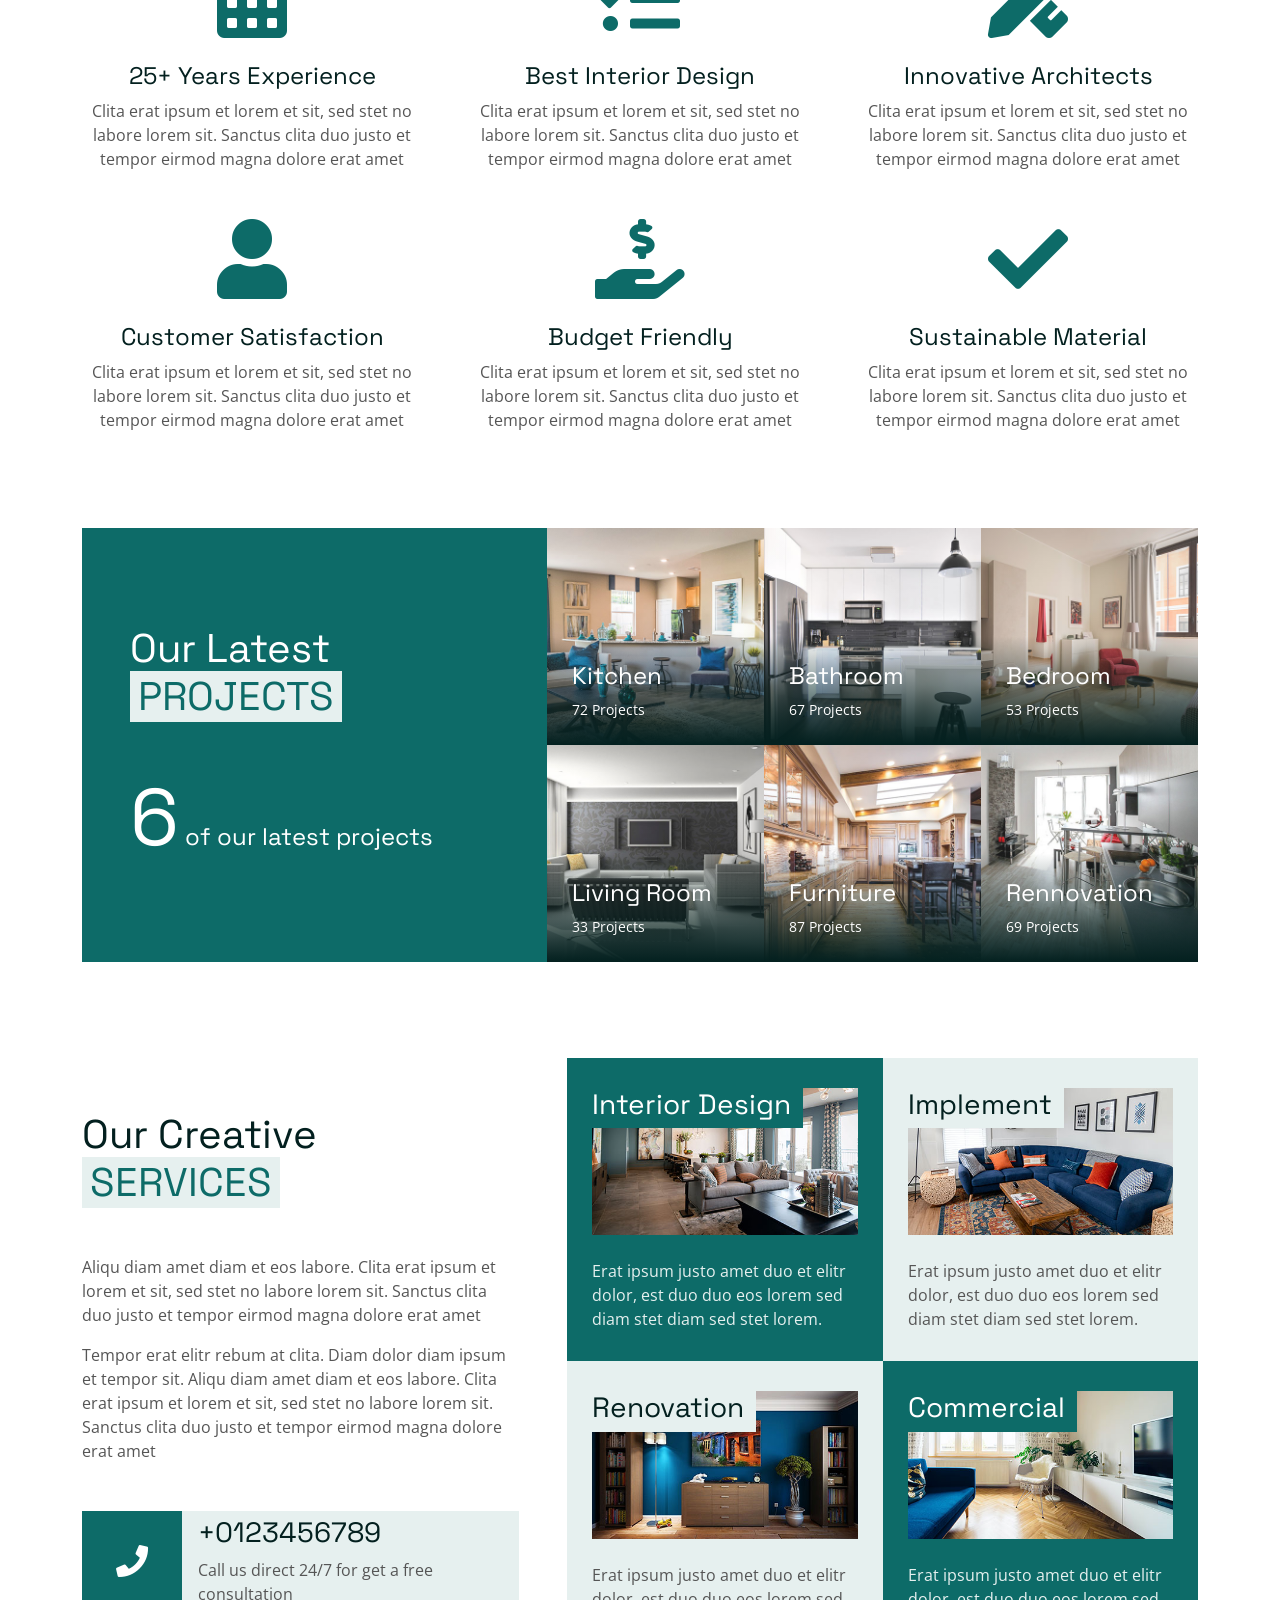
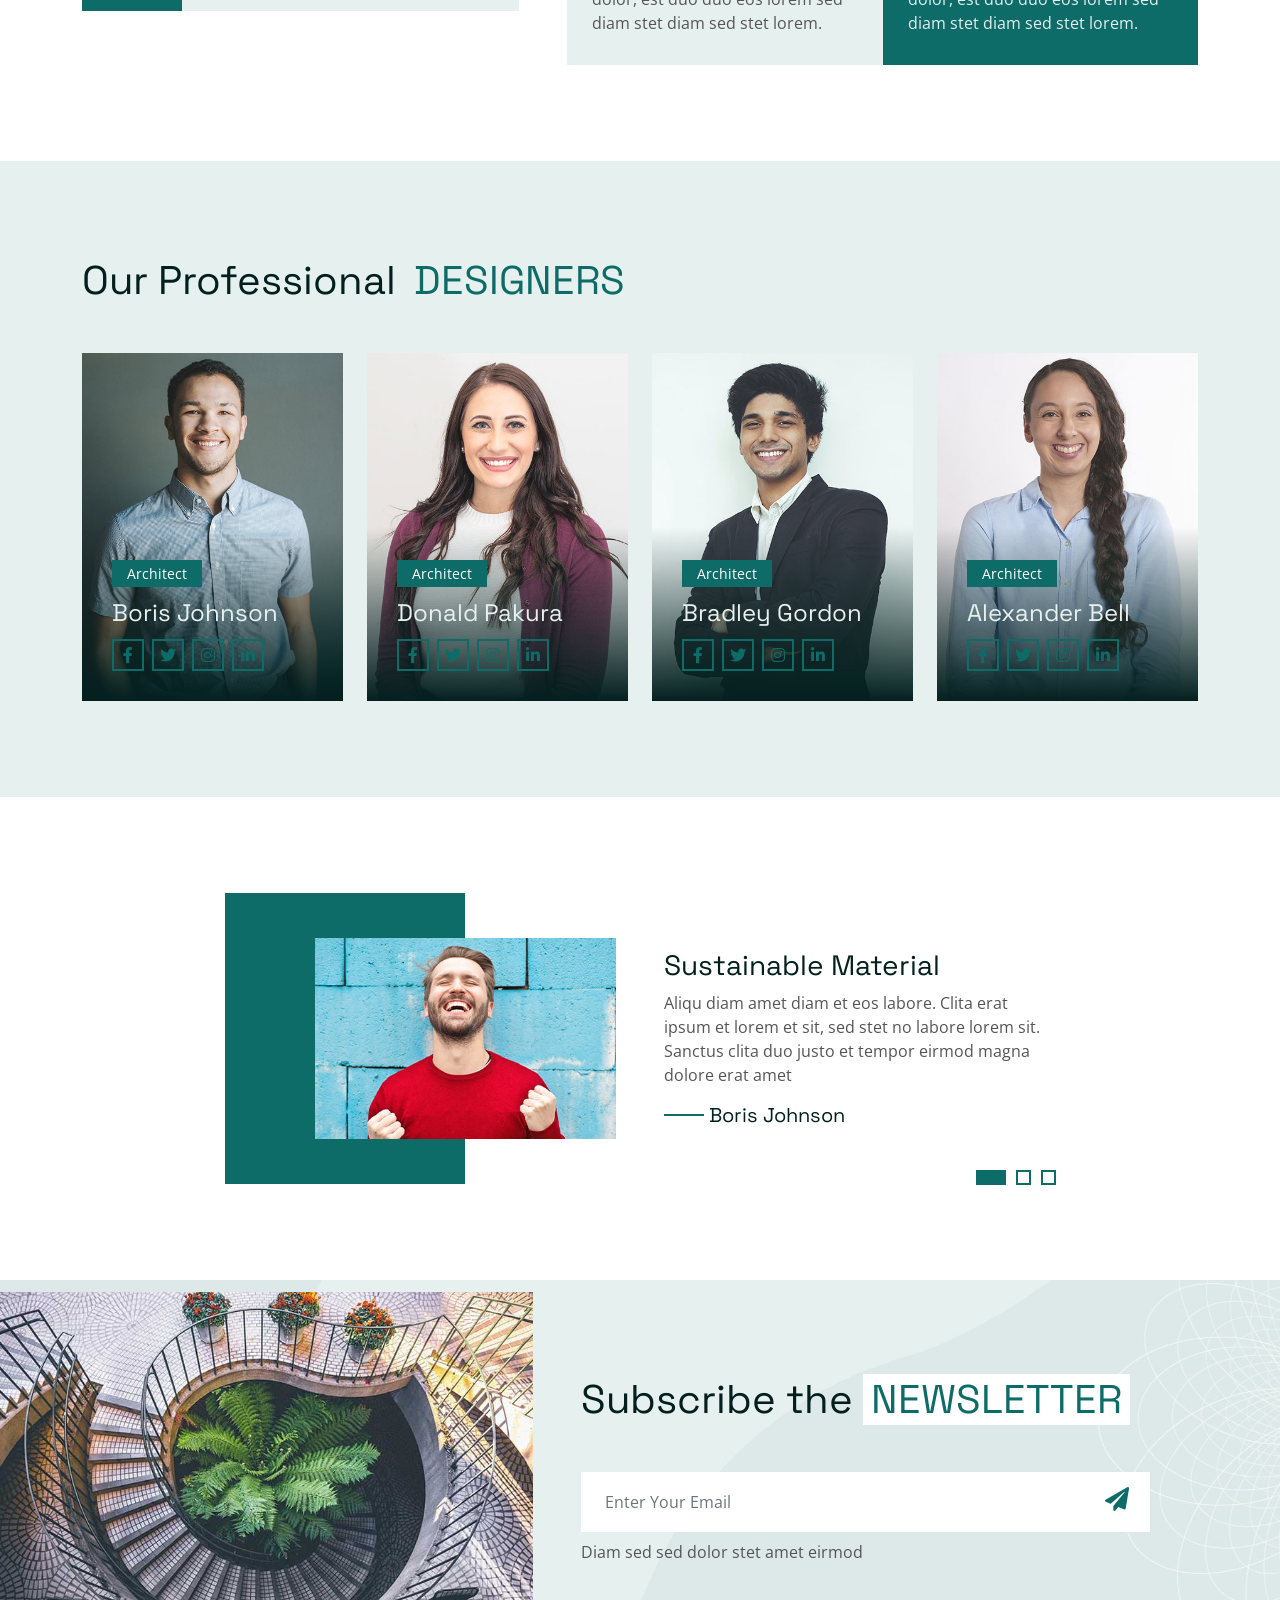
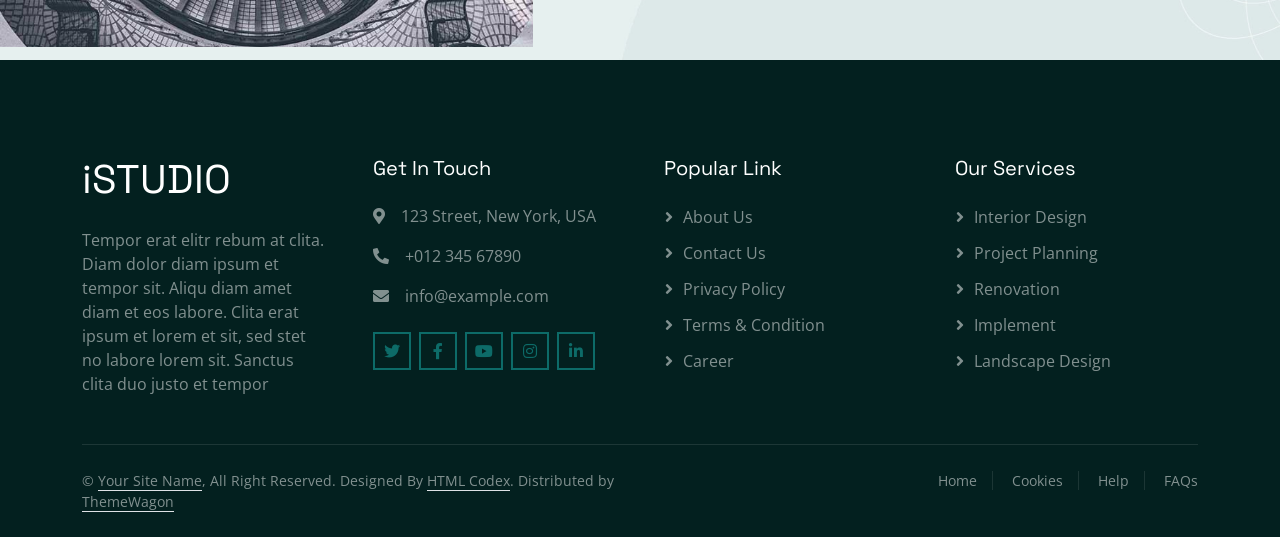
==== commit 90049ca8: "first commit" ====
--- a/index.html
+++ b/index.html
@@ -62,7 +62,7 @@
                     <div class="navbar-nav ms-auto">
                         <a href="index.html" class="nav-item nav-link active">Home</a>
                         <a href="about.html" class="nav-item nav-link">About</a>
-                        <a href="service.html" class="nav-item nav-link">Services</a>
+                        <!--<a href="service.html" class="nav-item nav-link">Services</a>-->
                         <a href="project.html" class="nav-item nav-link">Projects</a>
                         <div class="nav-item dropdown">
                             <a href="#!" class="nav-link dropdown-toggle" data-bs-toggle="dropdown">Pages</a>
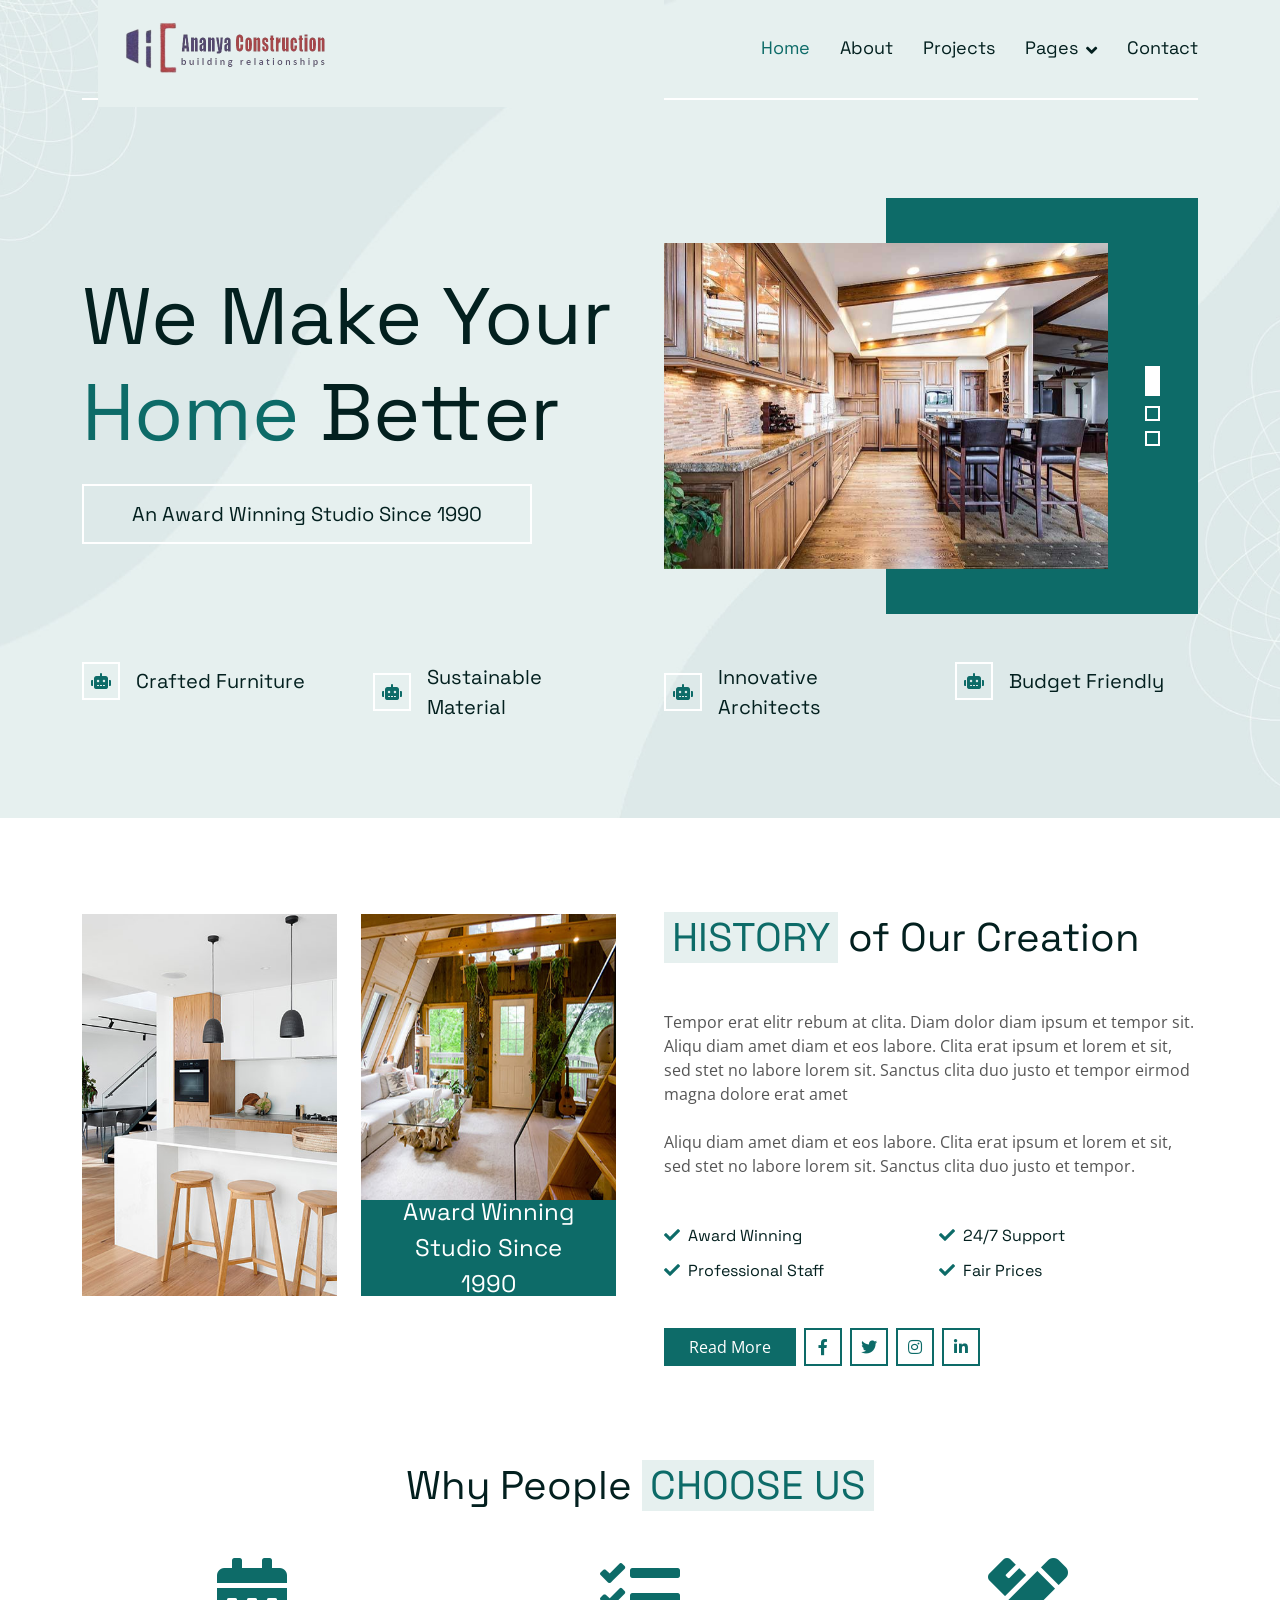
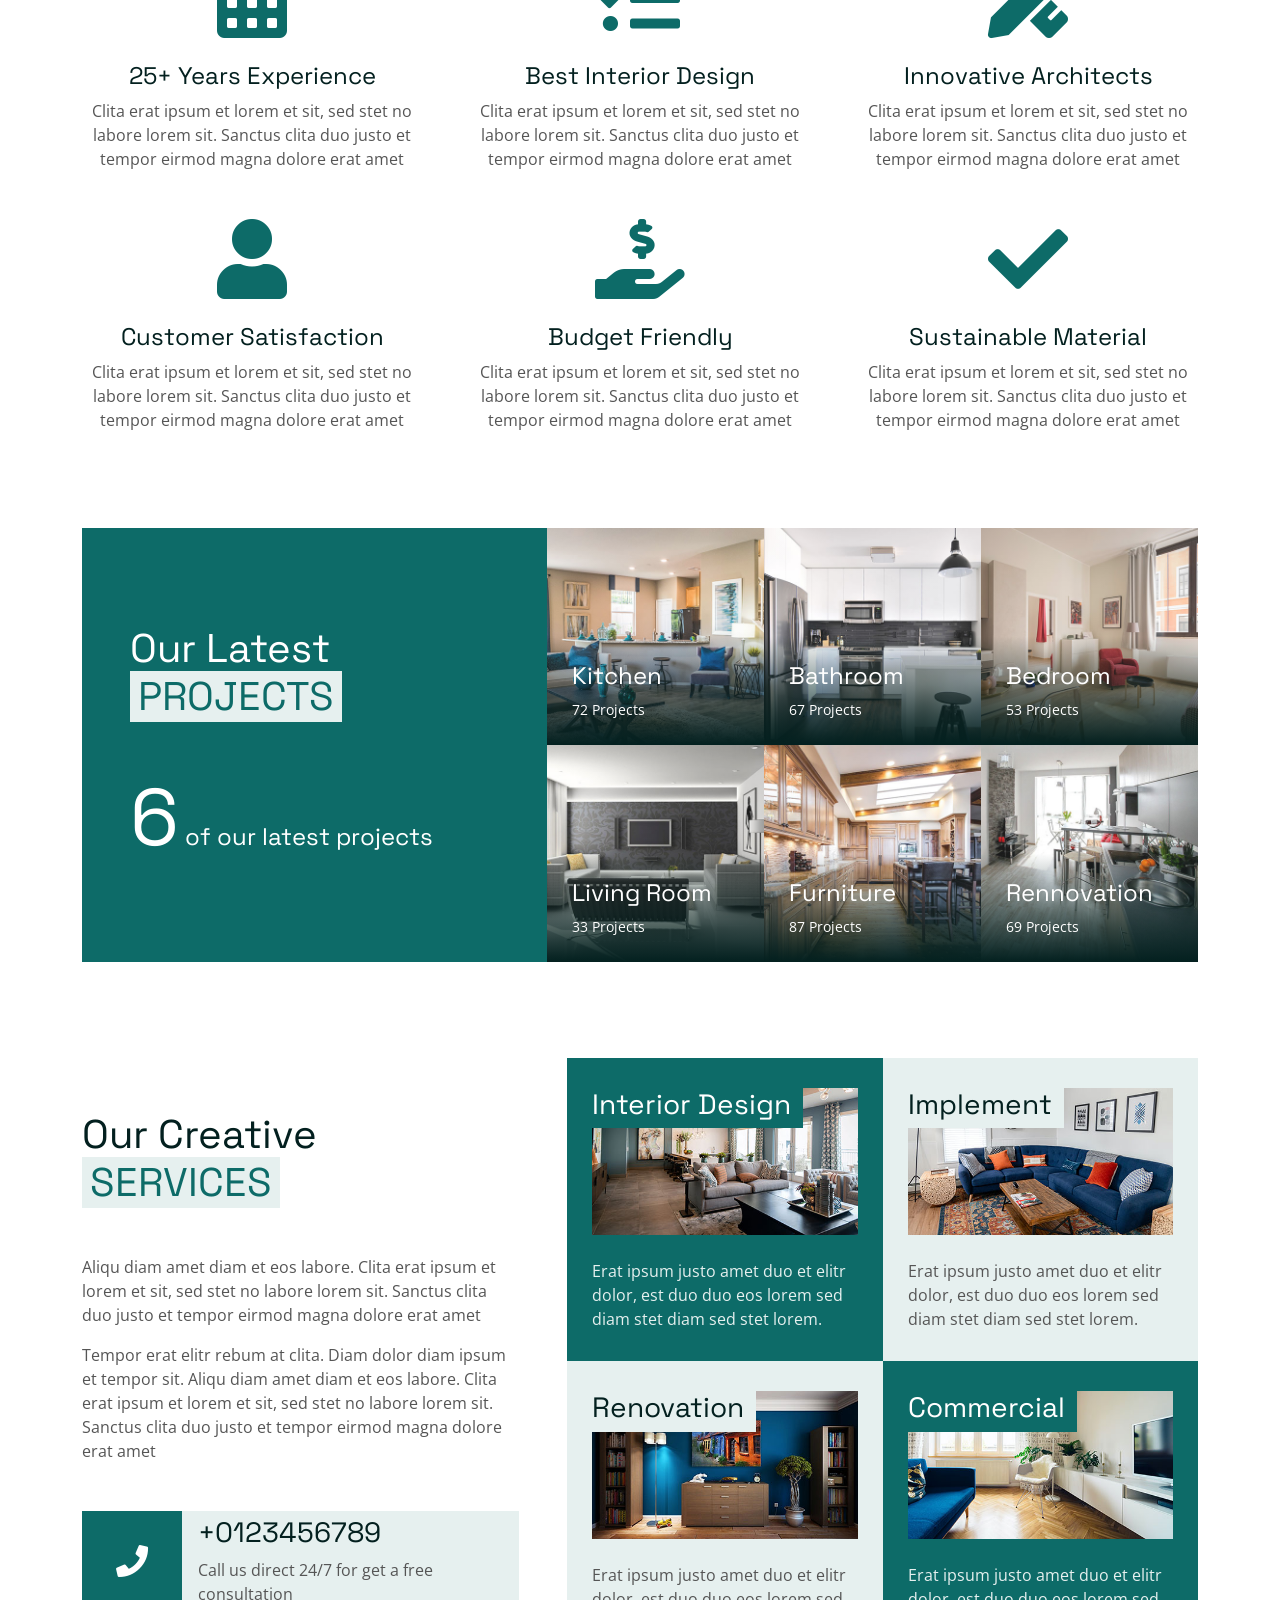
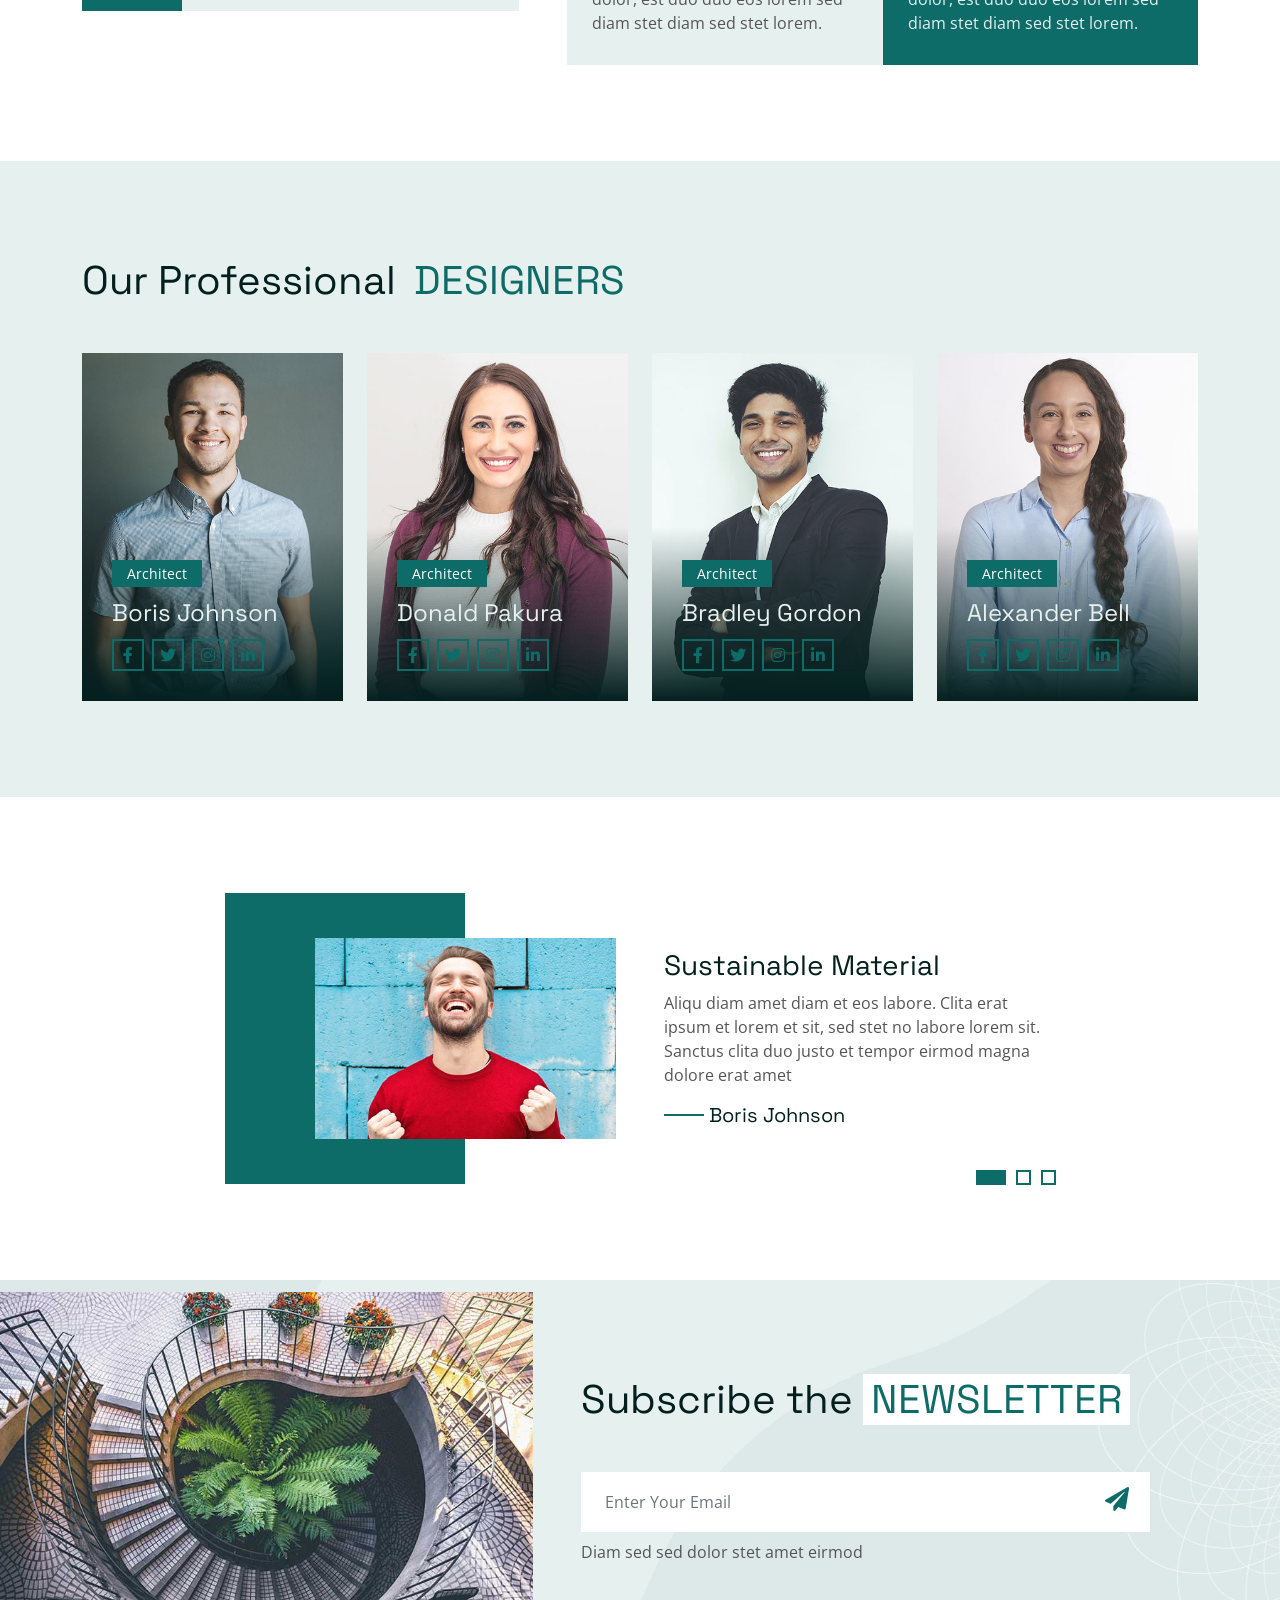
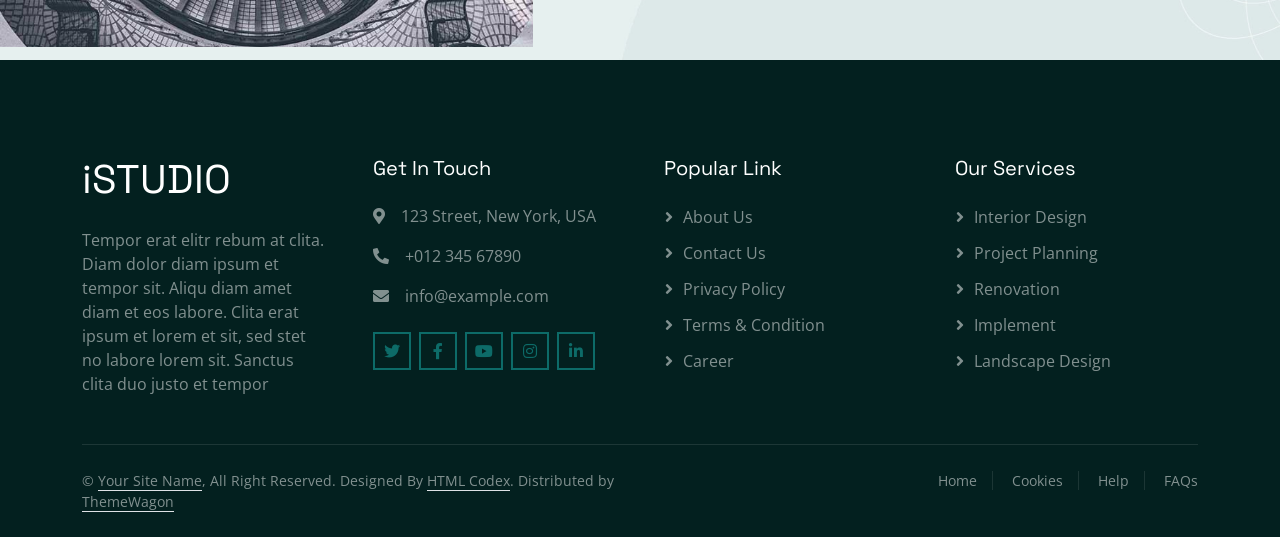
==== commit 77a5fcb2: "first commit" ====
--- a/index.html
+++ b/index.html
@@ -45,7 +45,7 @@
     <!-- Navbar Start -->
     <div class="container-fluid sticky-top">
         <div class="container">
-            <nav class="navbar log navbar-expand-lg navbar-light border-bottom border-2 border-white ">
+            <nav class="navbar log log-container img navbar-expand-lg navbar-light border-bottom border-2 border-white ">
                 <a href="index.html" class="navbar-brand">
                     <nav class="navbar navbar-light bg-light "
                     <a class="navbar-brand" href="#">
--- a/css/style.css
+++ b/css/style.css
@@ -94,8 +94,15 @@
 
 .log {
     height: 100px;
-    width: ;
-}
+}
+
+.log-container img {
+  width: 50%;
+  height: 50%;
+  object-fit: cover; /* Crops image to fit, maintaining ratio */
+}
+
+
 
 @media (max-width: 991.98px) {
     .navbar .navbar-nav .nav-link .log {
